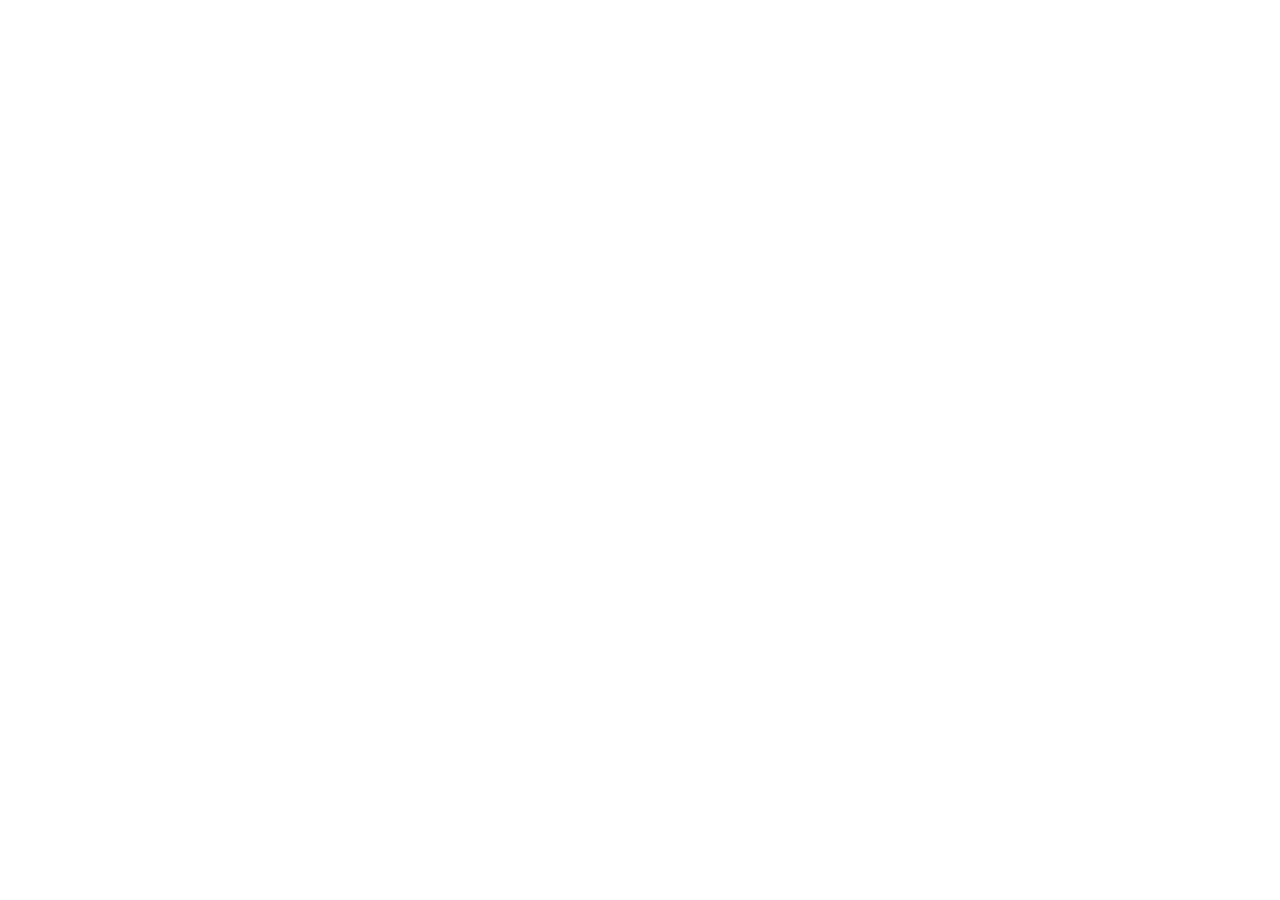
==== index.html @ 1a6ad22f "added index.html" ====
<!DOCTYPE html>
<html lang="en">
<head>
    <meta charset="UTF-8">
    <meta name="viewport" content="width=device-width, initial-scale=1.0">
    <title>Maria's First Website
    </title>
</head>
<body>
    
</body>
</html>
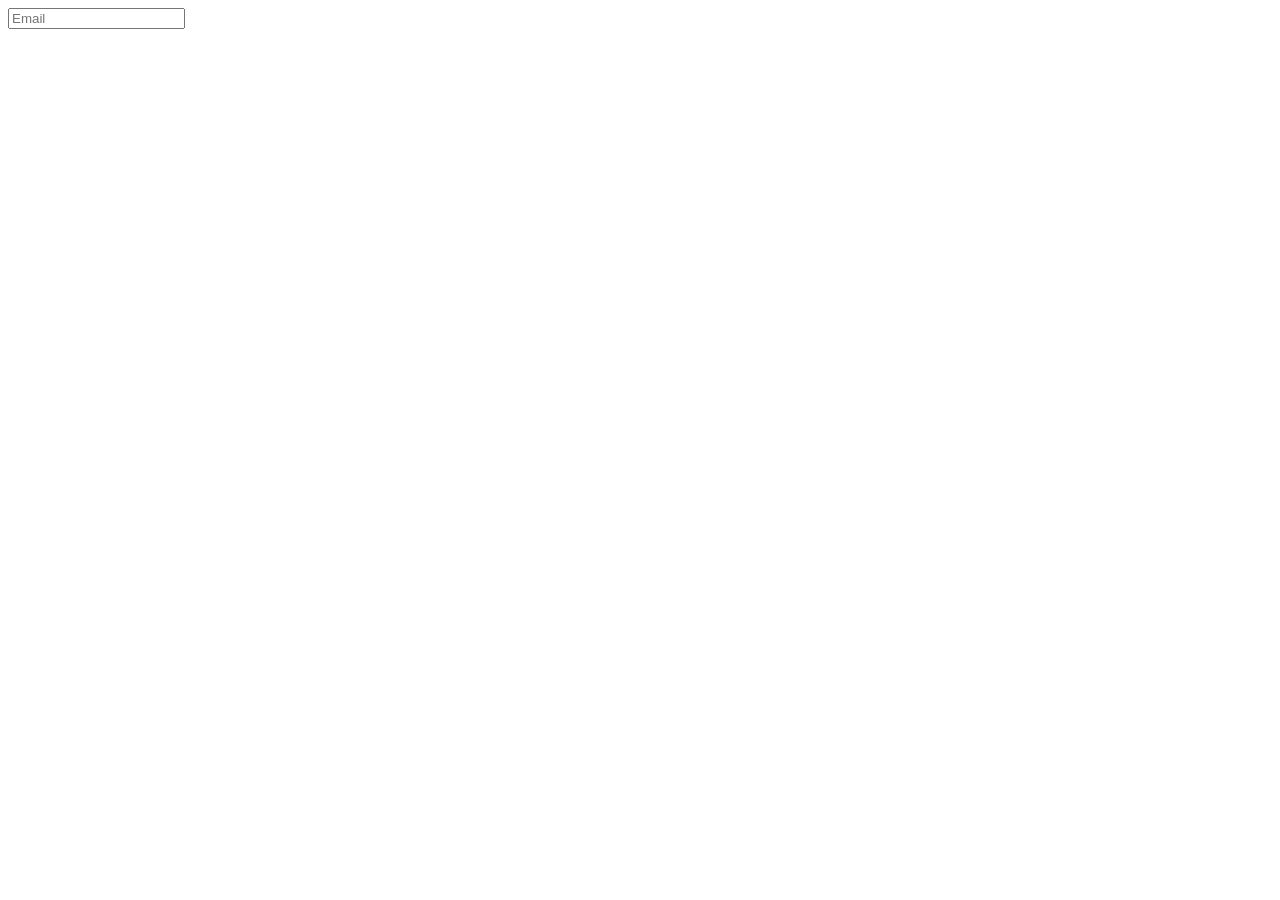
==== commit d0485fb6: "Add email input field to index.html" ====
--- a/index.html
+++ b/index.html
@@ -9,4 +9,4 @@
 <body>
     
 </body>
-</html>+</html><input type="email" placeholder="Email">
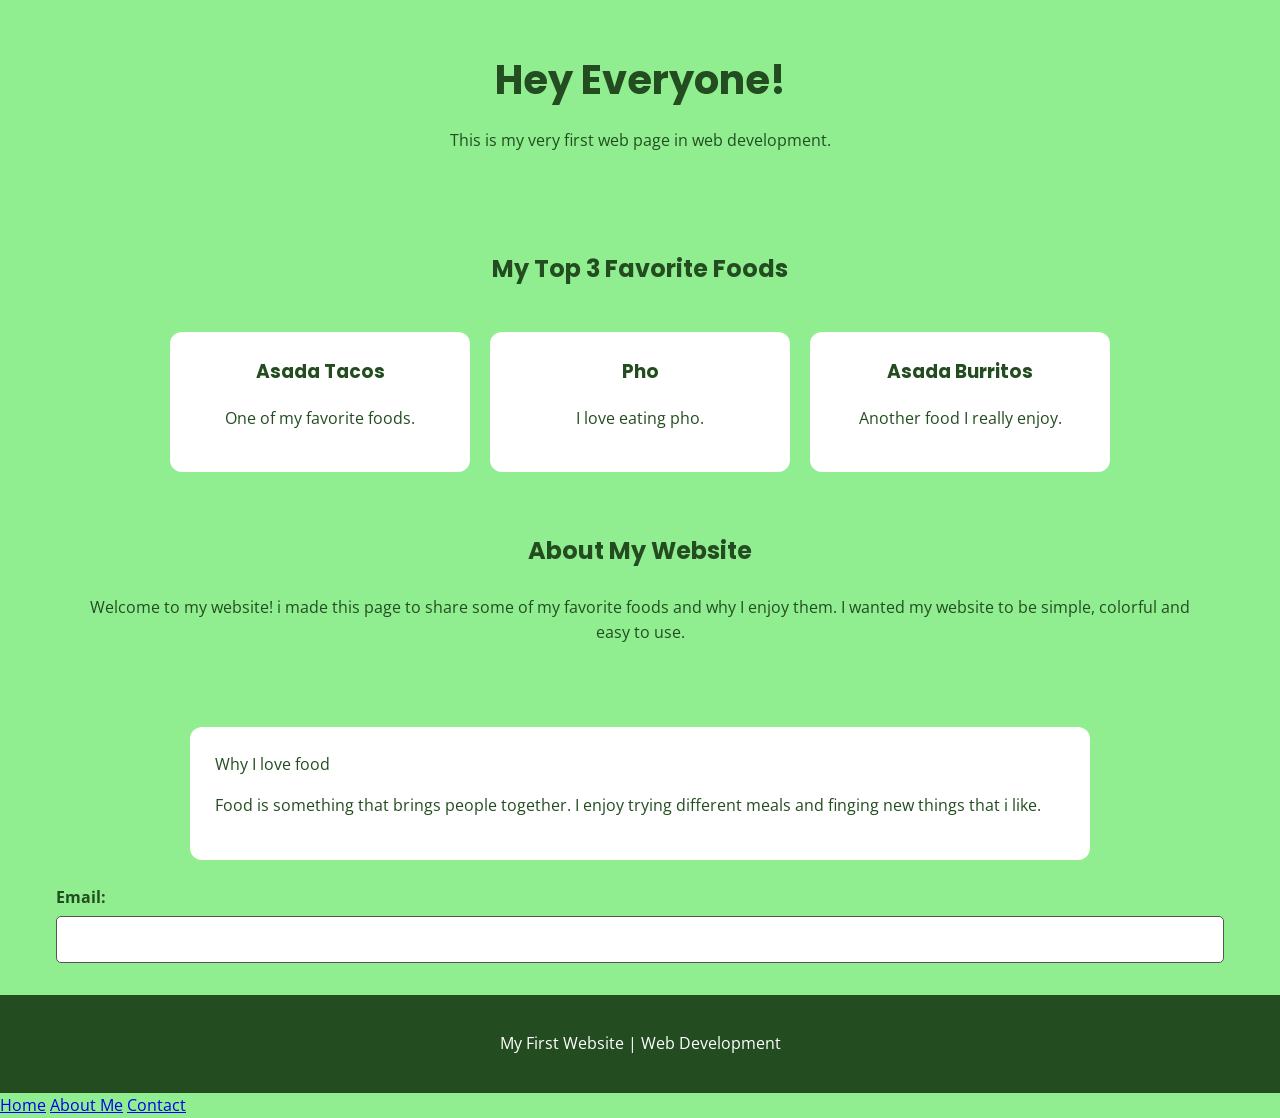
==== commit c88cd9a4: "finish my favorite foods website" ====
--- a/index.html
+++ b/index.html
@@ -3,10 +3,137 @@
 <head>
     <meta charset="UTF-8">
     <meta name="viewport" content="width=device-width, initial-scale=1.0">
-    <title>Maria's First Website
-    </title>
+    <title>My First Website- My Favorite Foods | Home </title>
+
+    <link rel="preconnect" href="https://fonts.googleapis.com">
+    <link rel="preconnect" href="https://fonts.gstatic.com" crossorigin>
+    <link href="https://fonts.googleapis.com/css2?family=Open+Sans:wght@400;600&family=Poppins:wght@400;600;700&display=swap" rel="stylesheet">
+
+    <link rel="stylesheet" href="style.css">
 </head>
 <body>
+    <header id="home">
+        <h1>Hey Everyone!</h1>
+        <p>This is my very first web page in web development.</p>
+    </header>
+
+    <main>
+        <h2>My Top 3 Favorite Foods</h2>
+
+        <section class="food-container">
+            <div class="food-card">
+                <h3>Asada Tacos</h3>
+                <p>One of my favorite foods.</p>
+            </div>
+
+            <div class="food-card">
+                <h3>Pho</h3>
+                <p>I love eating pho.</p>
+            </div>
+
+            <div class="food-card">
+                <h3>Asada Burritos</h3>
+                <p>Another food I really enjoy.</p>
+            </div>
+        </section>
+
+        <section class="about">
+            <h2>About My Website</h2>
+            <p>Welcome to my website! i made this page to share some of my favorite foods
+                and why I enjoy them. I wanted my website to be 
+                simple, colorful and easy to use. 
+            </p>
+        </section>
     
+<section class="favorites"
+<h2> Why I love food 
+    <p>
+        Food is something that brings people together. I enjoy trying different meals 
+        and finging new things that i like.
+
+    </p>
+</section>
+</h2
+    <img src="food.jpg"
+    alt="Asada tacos, pho, and a burrito"
+    width="300"
+  >
+
+  <div class="email-section">
+   <label for="email">Email:</label>
+<input type="email"
+       id="email"
+       name="email">
+ 
+</main>
+
+<footer>
+  <p>My First Website | Web Development</p>
+</footer>
+
 </body>
-</html><input type="email" placeholder="Email">
+</html>
+
+<body {
+  font-family: Arial, sans-serif;
+  background-color: #fff8f0;
+  color: #222222;
+  margin: 0;
+  line-height: 1.6;
+}
+
+header {
+  background-color: #713e25;
+  color: white;
+  text-align: center;
+  padding: 40px 20px;
+}
+
+main {
+  max-width: 1000px;
+  margin: auto;
+  padding: 20px;
+}
+
+.about-section,
+.favorites,
+.fun-facts {
+  background-color: white;
+  margin: 25px 0;
+  padding: 25px;
+  border-radius: 12px;
+  border: 1px solid #dddddd;
+}
+
+h2 {
+  color: #713e25;
+}
+
+header h1 {
+  color: white;
+}
+
+a {
+  color: #713e25;
+}
+
+a:focus-visible,
+button:focus-visible,
+input:focus-visible,
+textarea:focus-visible {
+  outline: 3px solid #005fcc;
+  outline-offset: 3px;
+}
+
+@media (max-width: 600px) {
+  main {
+    padding: 12px;
+  }
+
+  header {
+    padding: 25px 15px;
+  }
+}
+
+
+<nav aria-label=Main navigation> <a href=index.html>Home</a> <a href=about.html>About Me</a> <a href=contact.html>Contact</a> </nav>
--- a/style.css
+++ b/style.css
@@ -0,0 +1,228 @@
+/* General styling */
+* {
+    box-sizing: border-box;
+}
+
+body {
+    margin: 0;
+    padding: 0;
+    background-color: lightgreen;
+    color: #234d20;
+    font-family: 'Open Sans', sans-serif;
+    line-height: 1.6;
+}
+
+/* Heading styling */
+h1, h2, h3 {
+    font-family: 'Poppins', sans-serif;
+}
+
+header {
+    text-align: center;
+    padding: 48px 16px;
+}
+
+h1 {
+    font-size: 40px;
+    margin: 0 0 16px;
+}
+
+h2 {
+    text-align: center;
+    margin: 0 0 24px;
+}
+
+main {
+    max-width: 1200px;
+    margin: auto;
+    padding: 32px 16px;
+}
+
+/* Flexbox layout */
+.food-container {
+    display: flex;
+    gap: 24px;
+    justify-content: center;
+}
+
+.food-card {
+    background-color: white;
+    padding: 24px;
+    border-radius: 12px;
+    flex: 1;
+    min-width: 0;
+    text-align: center;
+}
+
+.food-card h3 {
+    margin-top: 0;
+}
+
+/* About section */
+.about {
+    text-align: center;
+    padding: 40px 16px;
+}
+
+footer {
+    text-align: center;
+    background-color: #234d20;
+    color: white;
+    padding: 16px;
+}
+
+/* Tablet responsive design */
+@media screen and (max-width: 768px) {
+    h1 {
+        font-size: 32px;
+    }
+
+    .food-container {
+        flex-wrap: wrap;
+        gap: 16px;
+    }
+
+    .food-card {
+        flex: 1 1 40%;
+    }
+}
+
+/* Phone responsive design */
+@media screen and (max-width: 480px) {
+    header {
+        padding: 32px 16px;
+    }
+
+    h1 {
+        font-size: 26px;
+    }
+
+    main {
+        padding: 16px;
+    }
+
+    .food-container {
+        flex-direction: column;
+    }
+
+    .food-card {
+        width: 100%;
+    }
+}
+/* Favorite food cards */
+.food-container {
+  display: flex;
+  flex-wrap: wrap;
+  gap: 20px;
+  justify-content: center;
+  padding: 20px;
+}
+
+.food-card {
+  background-color: white;
+  padding: 25px;
+  border-radius: 12px;
+  text-align: center;
+  flex: 1 1 220px;
+  max-width: 300px;
+}
+
+/* About and other sections */
+.about-section,
+.favorites,
+.fun-facts {
+  background-color: white;
+  padding: 25px;
+  margin: 25px auto;
+  border-radius: 12px;
+  max-width: 900px;
+}
+
+/* Navigation */
+nav {
+  background-color: white;
+  padding: 15px;
+  text-align: center;
+}
+
+nav a {
+  color: #234d20;
+  margin: 10px;
+  font-weight: bold;
+}
+
+/* Footer */
+footer {
+  text-align: center;
+  padding: 20px;
+  background-color: #234d20;
+  color: white;
+}
+
+/* Mobile screens */
+@media (max-width: 600px) {
+  .food-container {
+    flex-direction: column;
+    align-items: center;
+  }
+
+  .food-card {
+    width: 100%;
+  }
+}
+.contact-section {
+  background-color: white;
+  max-width: 600px;
+  margin: 30px auto;
+  padding: 25px;
+  border-radius: 12px;
+}
+
+fieldset {
+  border: 2px solid #234d20;
+  border-radius: 8px;
+  padding: 20px;
+}
+
+legend {
+  font-weight: bold;
+}
+
+label {
+  display: block;
+  margin-top: 15px;
+  font-weight: bold;
+}
+
+input,
+textarea {
+  display: block;
+  width: 100%;
+  padding: 10px;
+  margin-top: 5px;
+  border: 1px solid #555;
+  border-radius: 5px;
+  font: inherit;
+}
+
+button {
+  background-color: #234d20;
+  color: white;
+  padding: 12px 20px;
+  margin-top: 20px;
+  border: none;
+  border-radius: 6px;
+  cursor: pointer;
+}
+
+button:hover {
+  background-color: #173615;
+}
+
+button:focus-visible,
+input:focus-visible,
+textarea:focus-visible,
+a:focus-visible {
+  outline: 3px solid #005fcc;
+  outline-offset: 3px;
+}
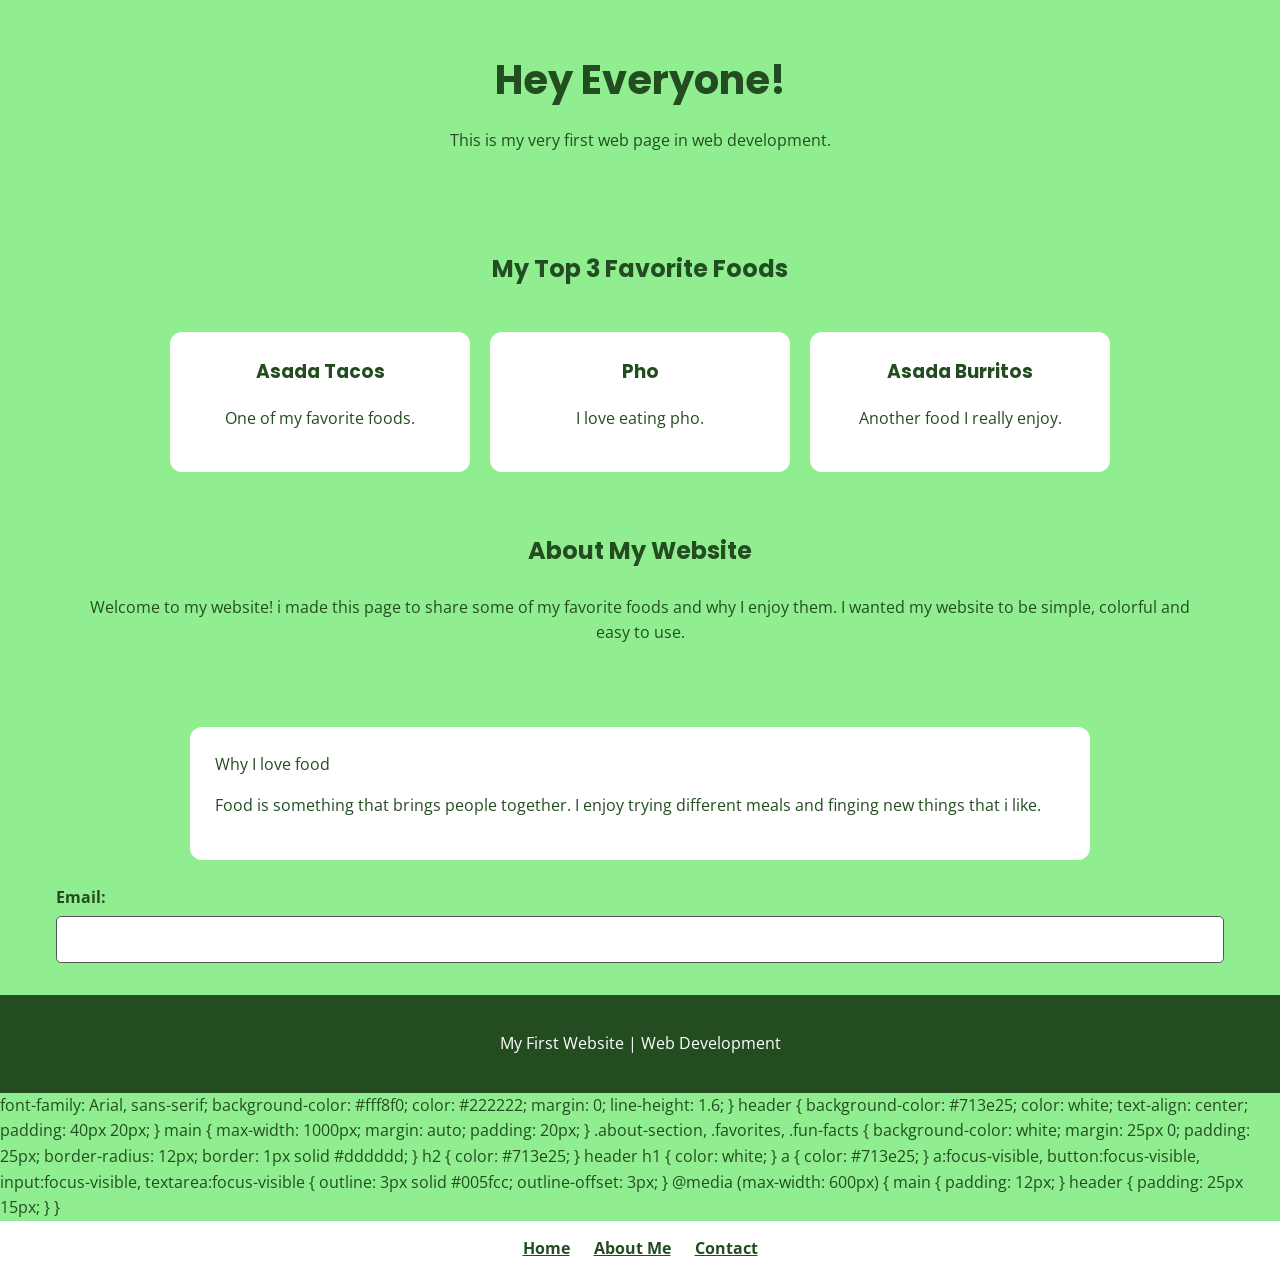
==== commit a3c4cf4a: "Fixed HTML and CSS" ====
--- a/index.html
+++ b/index.html
@@ -74,7 +74,6 @@
 </body>
 </html>
 
-<body {
   font-family: Arial, sans-serif;
   background-color: #fff8f0;
   color: #222222;
@@ -136,4 +135,6 @@
 }
 
 
-<nav aria-label=Main navigation> <a href=index.html>Home</a> <a href=about.html>About Me</a> <a href=contact.html>Contact</a> </nav>+<nav aria-label=Main navigation> <a href=index.html>Home</a> <a href=about.html>About Me</a> <a href=contact.html>Contact</a> </nav>
+</body>
+</html>
